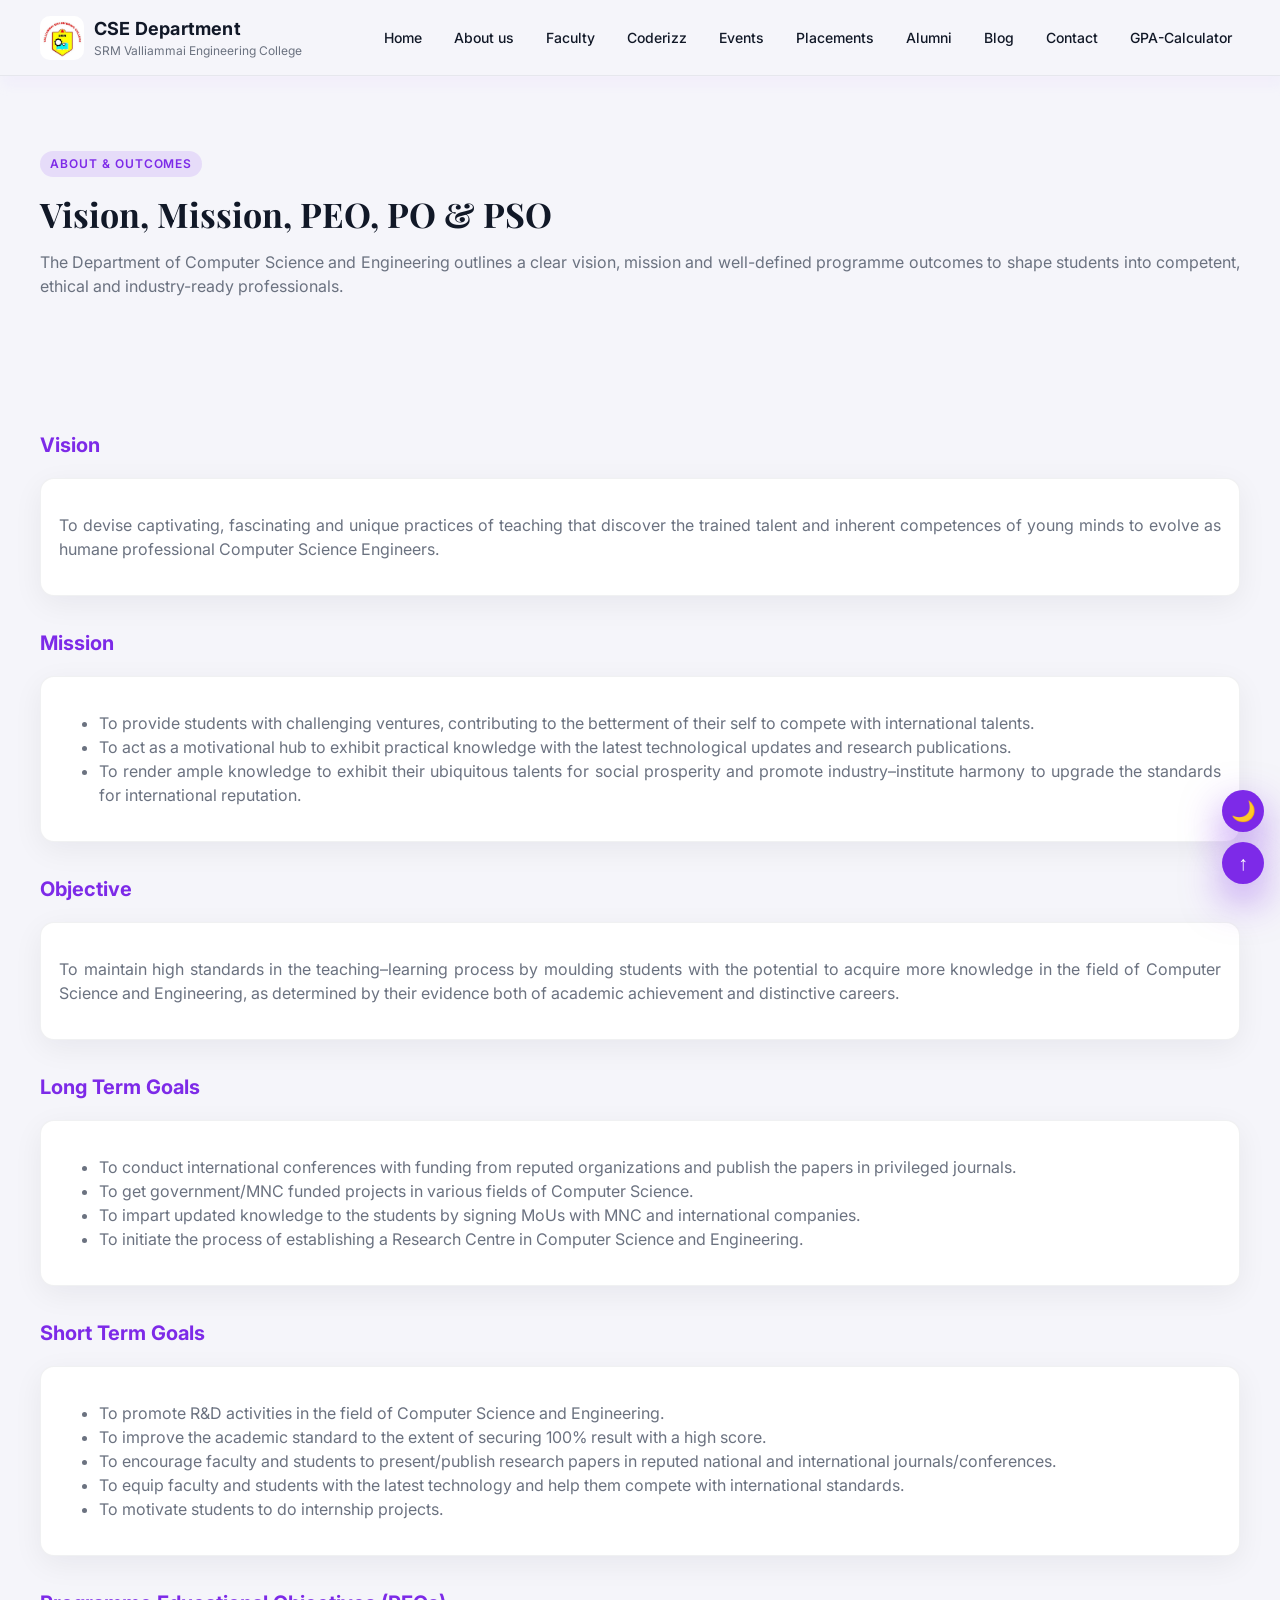
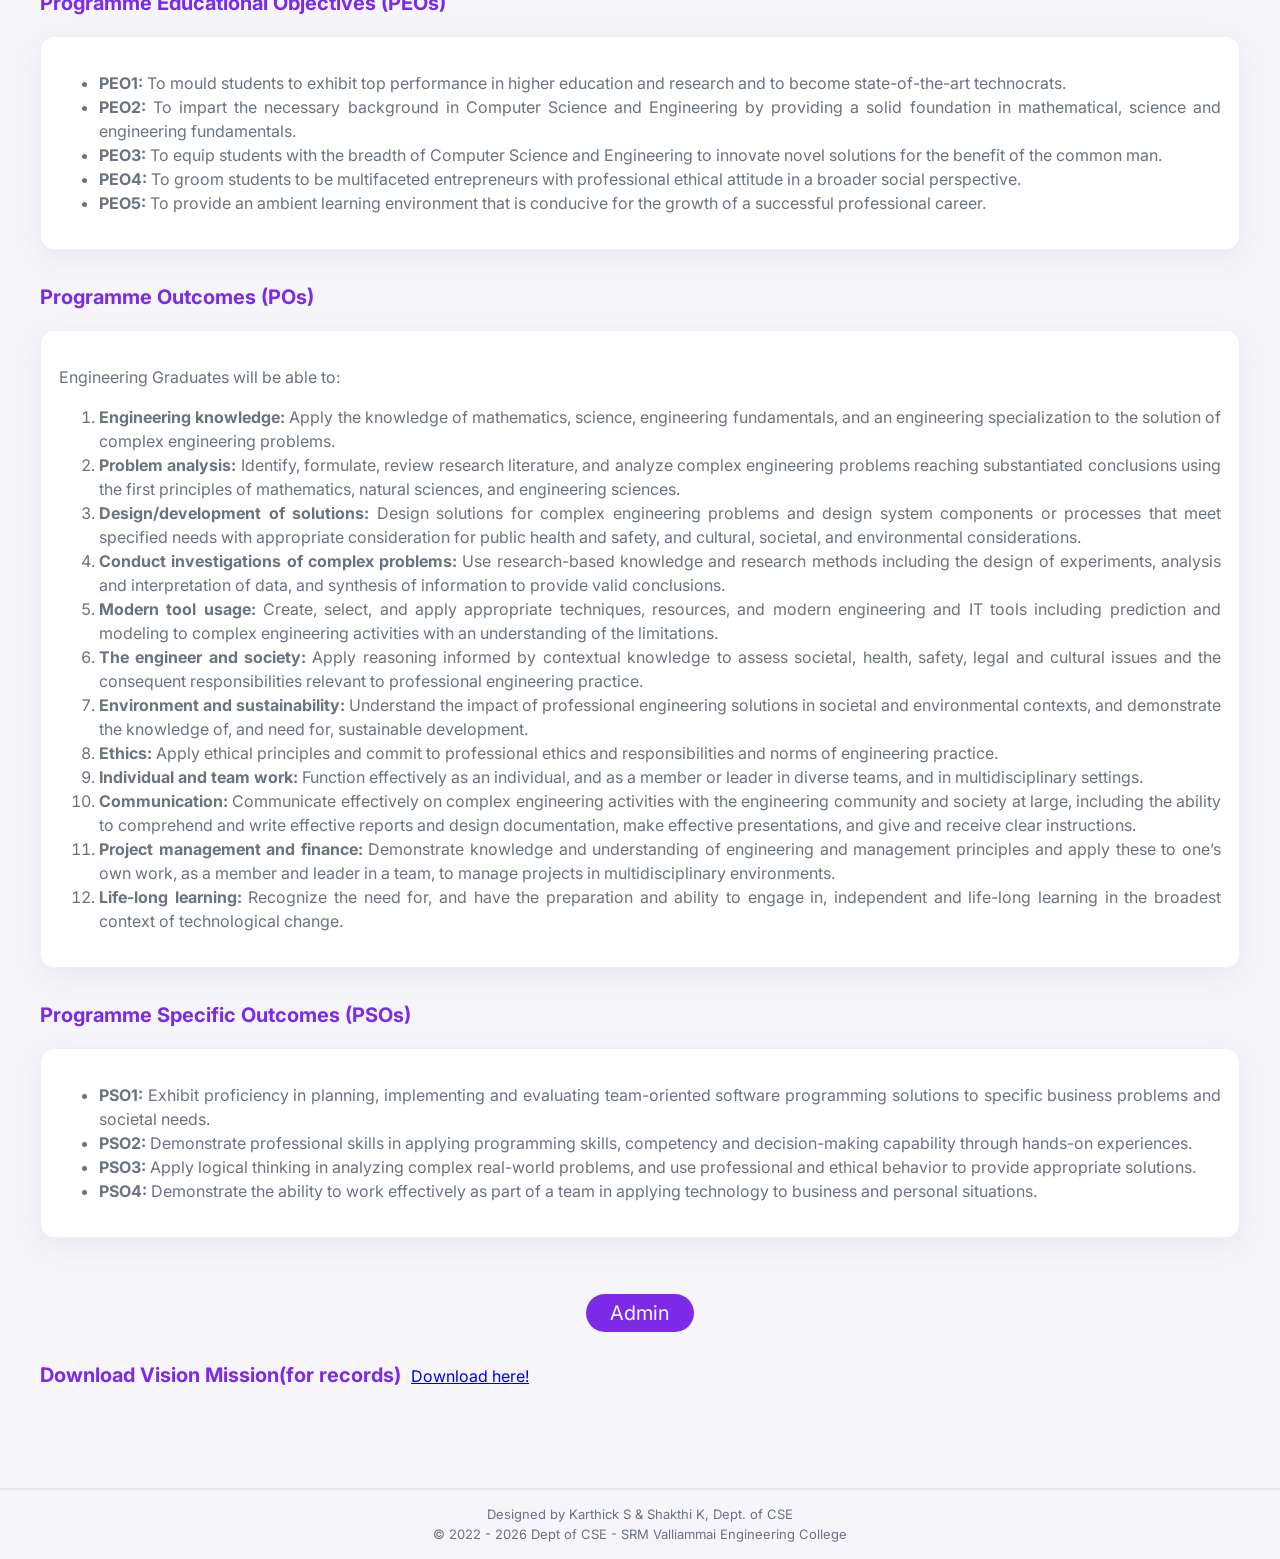
==== about.html @ 3cda20f0 "Add files via upload" ====
<!DOCTYPE html>
<html lang="en">

<head>
    <meta charset="utf-8" />
    <meta name="viewport" content="width=device-width,initial-scale=1" />
    <title>SRMVEC - CSE Department | About</title>
    <meta name="description"
        content="Vision, Mission, Programme Educational Objectives, Programme Outcomes and Programme Specific Outcomes of the CSE Department." />
    <link rel="icon" href="image.png" />
    <link
        href="https://fonts.googleapis.com/css2?family=Inter:wght@300;400;500;600;700;800&family=Playfair+Display:wght@400;700&display=swap"
        rel="stylesheet">

    <!-- Set theme BEFORE CSS loads (system preference or saved choice) -->
    <script>
        (function () {
            try {
                const saved = localStorage.getItem('theme');
                const prefersDark = window.matchMedia && window.matchMedia('(prefers-color-scheme: dark)').matches;
                const theme = saved || (prefersDark ? 'dark' : 'light');
                document.documentElement.setAttribute('data-theme', theme);
            } catch (e) {
                document.documentElement.setAttribute('data-theme', 'light');
            }
        })();
    </script>

    <link href="styles.css" rel="stylesheet">
</head>

<body>
    <!-- NAV -->
    <nav class="nav">
        <div class="nav-inner">
            <a href="index.html" class="brand">
                <img src="image.png" alt="CSE logo">
                <div>
                    <h1>CSE Department</h1>
                    <div class="brand-sub">SRM Valliammai Engineering College</div>
                </div>
            </a>

            <!-- Desktop menu -->
            <div class="menu">
                <a href="index.html">Home</a>
                <a href="index.html#about">About us</a>
                <a href="index.html#faculty">Faculty</a>
                <a href="index.html#coderizz">Coderizz</a>
                <a href="index.html#achievements">Events</a>
                <a href="index.html#placements">Placements</a>
                <a href="index.html#alumni">Alumni</a>
                <a href="index.html#blog">Blog</a>
                <a href="index.html#contact">Contact</a>
                <a href="cgpa.html">GPA-Calculator</a>
            </div>

            <!-- Hamburger -->
            <button class="hamb" id="hamb" aria-label="Toggle navigation" aria-expanded="false">
                <span></span>
                <span></span>
                <span></span>
            </button>
        </div>

        <!-- Mobile full-screen menu -->
        <div class="mobile-menu" id="mobileMenu">
            <a href="index.html">Home</a>
            <a href="index.html#about">About us</a>
            <a href="index.html#faculty">Faculty</a>
            <a href="index.html#coderizz">Coderizz</a>
            <a href="index.html#labs">Labs</a>
            <a href="index.html#achievements">Events</a>
            <a href="index.html#placements">Placements</a>
            <a href="index.html#alumni">Alumni</a>
            <a href="index.html#blog">Blog</a>
            <a href="index.html#contact">Contact</a>
            <a href="cgpa.html">GPA-Calculator</a>
        </div>
    </nav>

    <!-- PAGE HERO -->
    <header class="hero">
        <div class="container">
            <div class="hero-text">
                <span class="eyebrow">About &amp; Outcomes</span>
                <h2>Vision, Mission, PEO, PO &amp; PSO</h2>
                <p class="muted">
                    The Department of Computer Science and Engineering outlines a clear vision, mission and well-defined
                    programme outcomes to shape students into competent, ethical and industry-ready professionals.
                </p>
            </div>
        </div>
    </header>

    <!-- MAIN ABOUT CONTENT -->
    <main>
        <section>
            <div class="container">
                <!-- Vision -->
                <div class="section-title">
                    <h3>Vision</h3>
                </div>
                <div class="card">
                    <p class="muted">
                        To devise captivating, fascinating and unique practices of teaching that discover the trained
                        talent and inherent competences of young minds to evolve as humane professional Computer
                        Science Engineers.
                    </p>
                </div>

                <!-- Mission -->
                <div class="section-title" style="margin-top:32px;">
                    <h3>Mission</h3>
                </div>
                <div class="card">
                    <ul class="muted">
                        <li>
                            To provide students with challenging ventures, contributing to the betterment of their self
                            to compete with international talents.
                        </li>
                        <li>
                            To act as a motivational hub to exhibit practical knowledge with the latest technological
                            updates and research publications.
                        </li>
                        <li>
                            To render ample knowledge to exhibit their ubiquitous talents for social prosperity and
                            promote industry–institute harmony to upgrade the standards for international reputation.
                        </li>
                    </ul>
                </div>

                <!-- Objective -->
                <div class="section-title" style="margin-top:32px;">
                    <h3>Objective</h3>
                </div>
                <div class="card">
                    <p class="muted">
                        To maintain high standards in the teaching–learning process by moulding students with the
                        potential to acquire more knowledge in the field of Computer Science and Engineering, as
                        determined by their evidence both of academic achievement and distinctive careers.
                    </p>
                </div>

                <!-- Long Term Goals -->
                <div class="section-title" style="margin-top:32px;">
                    <h3>Long Term Goals</h3>
                </div>
                <div class="card">
                    <ul class="muted">
                        <li>
                            To conduct international conferences with funding from reputed organizations and publish
                            the papers in privileged journals.
                        </li>
                        <li>
                            To get government/MNC funded projects in various fields of Computer Science.
                        </li>
                        <li>
                            To impart updated knowledge to the students by signing MoUs with MNC and international
                            companies.
                        </li>
                        <li>
                            To initiate the process of establishing a Research Centre in Computer Science and
                            Engineering.
                        </li>
                    </ul>
                </div>

                <!-- Short Term Goals -->
                <div class="section-title" style="margin-top:32px;">
                    <h3>Short Term Goals</h3>
                </div>
                <div class="card">
                    <ul class="muted">
                        <li>To promote R&amp;D activities in the field of Computer Science and Engineering.</li>
                        <li>To improve the academic standard to the extent of securing 100% result with a high score.</li>
                        <li>
                            To encourage faculty and students to present/publish research papers in reputed national and
                            international journals/conferences.
                        </li>
                        <li>
                            To equip faculty and students with the latest technology and help them compete with
                            international standards.
                        </li>
                        <li>To motivate students to do internship projects.</li>
                    </ul>
                </div>

                <!-- PEO -->
                <div class="section-title" style="margin-top:32px;">
                    <h3>Programme Educational Objectives (PEOs)</h3>
                </div>
                <div class="card">
                    <ul class="muted">
                        <li>
                            <strong>PEO1:</strong> To mould students to exhibit top performance in higher education and
                            research and to become state-of-the-art technocrats.
                        </li>
                        <li>
                            <strong>PEO2:</strong> To impart the necessary background in Computer Science and
                            Engineering by providing a solid foundation in mathematical, science and engineering
                            fundamentals.
                        </li>
                        <li>
                            <strong>PEO3:</strong> To equip students with the breadth of Computer Science and
                            Engineering to innovate novel solutions for the benefit of the common man.
                        </li>
                        <li>
                            <strong>PEO4:</strong> To groom students to be multifaceted entrepreneurs with professional
                            ethical attitude in a broader social perspective.
                        </li>
                        <li>
                            <strong>PEO5:</strong> To provide an ambient learning environment that is conducive for
                            the growth of a successful professional career.
                        </li>
                    </ul>
                </div>

                <!-- PO -->
                <div class="section-title" style="margin-top:32px;">
                    <h3>Programme Outcomes (POs)</h3>
                </div>
                <div class="card">
                    <p class="muted">
                        Engineering Graduates will be able to:
                    </p>
                    <ol class="muted">
                        <li>
                            <strong>Engineering knowledge:</strong> Apply the knowledge of mathematics, science,
                            engineering fundamentals, and an engineering specialization to the solution of complex
                            engineering problems.
                        </li>
                        <li>
                            <strong>Problem analysis:</strong> Identify, formulate, review research literature, and
                            analyze complex engineering problems reaching substantiated conclusions using the first
                            principles of mathematics, natural sciences, and engineering sciences.
                        </li>
                        <li>
                            <strong>Design/development of solutions:</strong> Design solutions for complex engineering
                            problems and design system components or processes that meet specified needs with
                            appropriate consideration for public health and safety, and cultural, societal, and
                            environmental considerations.
                        </li>
                        <li>
                            <strong>Conduct investigations of complex problems:</strong> Use research-based knowledge
                            and research methods including the design of experiments, analysis and interpretation of
                            data, and synthesis of information to provide valid conclusions.
                        </li>
                        <li>
                            <strong>Modern tool usage:</strong> Create, select, and apply appropriate techniques,
                            resources, and modern engineering and IT tools including prediction and modeling to complex
                            engineering activities with an understanding of the limitations.
                        </li>
                        <li>
                            <strong>The engineer and society:</strong> Apply reasoning informed by contextual knowledge
                            to assess societal, health, safety, legal and cultural issues and the consequent
                            responsibilities relevant to professional engineering practice.
                        </li>
                        <li>
                            <strong>Environment and sustainability:</strong> Understand the impact of professional
                            engineering solutions in societal and environmental contexts, and demonstrate the knowledge
                            of, and need for, sustainable development.
                        </li>
                        <li>
                            <strong>Ethics:</strong> Apply ethical principles and commit to professional ethics and
                            responsibilities and norms of engineering practice.
                        </li>
                        <li>
                            <strong>Individual and team work:</strong> Function effectively as an individual, and as a
                            member or leader in diverse teams, and in multidisciplinary settings.
                        </li>
                        <li>
                            <strong>Communication:</strong> Communicate effectively on complex engineering activities
                            with the engineering community and society at large, including the ability to comprehend and
                            write effective reports and design documentation, make effective presentations, and give and
                            receive clear instructions.
                        </li>
                        <li>
                            <strong>Project management and finance:</strong> Demonstrate knowledge and understanding of
                            engineering and management principles and apply these to one’s own work, as a member and
                            leader in a team, to manage projects in multidisciplinary environments.
                        </li>
                        <li>
                            <strong>Life-long learning:</strong> Recognize the need for, and have the preparation and
                            ability to engage in, independent and life-long learning in the broadest context of
                            technological change.
                        </li>
                    </ol>
                </div>

                <!-- PSO -->
                <div class="section-title" style="margin-top:32px;">
                    <h3>Programme Specific Outcomes (PSOs)</h3>
                </div>
                <div class="card">
                    <ul class="muted">
                        <li>
                            <strong>PSO1:</strong> Exhibit proficiency in planning, implementing and evaluating
                            team-oriented software programming solutions to specific business problems and societal
                            needs.
                        </li>
                        <li>
                            <strong>PSO2:</strong> Demonstrate professional skills in applying programming skills,
                            competency and decision-making capability through hands-on experiences.
                        </li>
                        <li>
                            <strong>PSO3:</strong> Apply logical thinking in analyzing complex real-world problems, and
                            use professional and ethical behavior to provide appropriate solutions.
                        </li>
                        <li>
                            <strong>PSO4:</strong> Demonstrate the ability to work effectively as part of a team in
                            applying technology to business and personal situations.
                        </li>
                    </ul>
                </div>
                <div class="aaa">
                <div class="admin">
                    <a href="admin.html">Admin</a>
                </div>
            </div>
            <div class="section-title" style="margin-top:32px;">
            <h3>Download Vision Mission(for records)</h3>
            <a href="vision mission PO  pso.pdf">Download here!</a>
            </div>
            </div>
        </section>
    </main>

    <!-- FOOTER -->
    <div class="footer-bottom">
        <div>Designed by Karthick S & Shakthi K, Dept. of CSE</div>
        <div>&copy; 2022 - 2026 Dept of CSE - SRM Valliammai Engineering College</div>
    </div>


    <!-- Floating theme + back-to-top controls -->
    <div class="floating-controls">
        <button id="themeToggle" class="fab" aria-label="Toggle light/dark theme">🌙</button>
        <button id="backToTop" class="fab" aria-label="Back to top">↑</button>
    </div>

    <script>
        // ===== MOBILE NAV =====
        const hamb = document.getElementById('hamb');
        const mobileMenu = document.getElementById('mobileMenu');

        hamb.addEventListener('click', () => {
            const isOpen = mobileMenu.classList.toggle('open');
            hamb.classList.toggle('open', isOpen);
            hamb.setAttribute('aria-expanded', isOpen ? 'true' : 'false');
        });

        mobileMenu.querySelectorAll('a').forEach(link => {
            link.addEventListener('click', () => {
                mobileMenu.classList.remove('open');
                hamb.classList.remove('open');
                hamb.setAttribute('aria-expanded', 'false');
            });
        });

        // ===== THEME TOGGLE =====
        const themeToggle = document.getElementById('themeToggle');
        const root = document.documentElement;

        function updateThemeIcon() {
            const theme = root.getAttribute('data-theme') || 'light';
            themeToggle.textContent = theme === 'dark' ? '☀️' : '🌙';
        }

        themeToggle.addEventListener('click', () => {
            const current = root.getAttribute('data-theme') || 'light';
            const next = current === 'light' ? 'dark' : 'light';
            root.setAttribute('data-theme', next);
            try {
                localStorage.setItem('theme', next);
            } catch (e) { }
            updateThemeIcon();
        });

        updateThemeIcon();

        // ===== BACK TO TOP =====
        const backToTop = document.getElementById('backToTop');

        backToTop.addEventListener('click', () => {
            window.scrollTo({ top: 0, behavior: 'smooth' });
        });

        function toggleBackToTop() {
            if (window.scrollY > 300) {
                backToTop.classList.add('visible');
            } else {
                backToTop.classList.remove('visible');
            }
        }

        window.addEventListener('scroll', toggleBackToTop);
        toggleBackToTop();

        // ===== REVEAL ON SCROLL =====
        const obs = new IntersectionObserver((entries) => {
            entries.forEach(e => {
                if (e.isIntersecting) {
                    e.target.classList.add('revealed');
                    obs.unobserve(e.target);
                }
            });
        }, { threshold: 0.12 });

        document.querySelectorAll('section .card')
            .forEach(el => {
                el.classList.add('reveal');
                obs.observe(el);
            });
    </script>

</body>

</html>
---- styles.css ----
/* ========== CORE THEME TOKENS ========== */

:root {
    /* main purple */
    --primary: #7D2AE8;
    --primary-soft: #efe3ff;
    --primary-soft-strong: #e1d0ff;

    /* light theme defaults (overridden in [data-theme="dark"]) */
    --bg: #F5F5FA;
    --bg-alt: #FFFFFF;
    --text: #111827;
    --muted: #6B7280;
    --card-bg: #FFFFFF;
    --border-subtle: rgba(15, 23, 42, 0.06);
    --shadow-soft: 0 8px 30px rgba(15, 23, 42, 0.06);
}

/* Dark theme overrides */
html[data-theme="dark"] {
    --bg: #020617;
    --bg-alt: #020617;
    --text: #E5E7EB;
    --muted: #9CA3AF;
    --card-bg: #2c2c54; /* ⬅️ CRITICAL FIX: Changed from #020617 to a visible dark shade */
    --border-subtle: rgba(148, 163, 184, 0.25);
    --shadow-soft: 0 18px 40px rgba(0, 0, 0, 0.6);
}

/* ========== GLOBAL ========== */

*,
*::before,
*::after {
    box-sizing: border-box;
}

html {
    scroll-behavior: smooth;
}

body {
    margin: 0;
    font-family: "Inter", system-ui, -apple-system, BlinkMacSystemFont, "Segoe UI", sans-serif;
    line-height: 1.5;
    color: var(--text);
    background: var(--bg);
    overflow-x: hidden;
}

/* ========== NAVBAR ========== */

.nav {
    position: fixed;
    top: 0;
    left: 0;
    right: 0;
    z-index: 1200;
    padding: 10px 20px;
    backdrop-filter: blur(10px);
    background: rgba(245, 245, 250, 0.88);
    border-bottom: 1px solid rgba(15, 23, 42, 0.06);
    box-shadow: 3px 10px 10px #e1d0ff27;
}

html[data-theme="dark"] .nav {
    background: rgba(2, 6, 23, 0.92);
    border-bottom-color: rgba(148, 163, 184, 0.16);
}

.nav-inner {
    max-width: 1200px;
    margin: 5px auto;
    display: flex;
    align-items: center;
    justify-content: space-between;
    gap: 18px;
}

.brand {
    display: flex;
    gap: 10px;
    align-items: center;
    text-decoration: none;
    color: inherit;
}

.brand img {
    width: 44px;
    height: 44px;
    border-radius: 10px;
    object-fit: cover;
}

.brand h1 {
    font-size: 18px;
    margin: 0;
    font-weight: 700;
    letter-spacing: 0.2px;
}

.brand-sub {
    font-size: 12px;
    color: var(--muted);
}

.menu {
    display: flex;
    gap: 16px;
    align-items: center;
}

.menu a {
    position: relative;
    color: var(--text);
    text-decoration: none;
    font-weight: 500;
    font-size: 14px;
    padding: 6px 8px;
    border-radius: 999px;
    transition: background 0.2s ease, color 0.2s ease, transform 0.15s ease;
}

.menu a::after {
    content: "";
    position: absolute;
    inset-inline: 12px;
    bottom: 4px;
    height: 2px;
    border-radius: 999px;
    background: rgba(125, 42, 232, 0.7);
    opacity: 0;
    transform: scaleX(0.4);
    transition: opacity 0.15s ease, transform 0.15s ease;
}

.menu a:hover {
    background: rgba(125, 42, 232, 0.04);
    transform: translateY(-1px);
}

.menu a:hover::after {
    opacity: 1;
    transform: scaleX(1);
}

/* ===== Two-row navbar additions ===== */
.two-row-nav {
  /* keep same backdrop and border from existing .nav */
  padding-top: 8px;
  padding-bottom: 6px;
}

/* Make top row and bottom row stack vertically */
.two-row-nav .nav-top {
  display: flex;
  align-items: center;
  justify-content: space-between;
  gap: 12px;
  padding: 6px 0;
}

/* brand meta (text next to logo) */
.brand-meta {
  display: flex;
  flex-direction: column;
  line-height: 1;
}
.brand-meta h1 {
  margin: 0;
  font-size: 18px;
  font-weight: 700;
}
.brand-meta .brand-sub {
  font-size: 12px;
  color: var(--muted);
}

/* top action icons */
.top-actions {
  display: flex;
  gap: 10px;
  align-items: center;
}

/* icon button style */
.icon-btn {
  display: inline-flex;
  width: 42px;
  height: 42px;
  align-items: center;
  justify-content: center;
  border-radius: 10px;
  background: transparent;
  border: 1px solid rgba(15,23,42,0.06);
  color: var(--text);
  text-decoration: none;
  transition: background 0.14s ease, transform 0.12s ease;
}
.icon-btn:hover {
  background: rgba(125,42,232,0.06);
  transform: translateY(-2px);
}

/* second row quicklinks: use similar styles to .menu but full-width wrap */
.two-row-nav .nav-bottom {
  display: flex;
  padding: px 0 8px;
  align-items: center;
  justify-content: center;
}
.two-row-nav .quicklinks {
  display: flex;
  gap: 12px;
  flex-wrap: wrap;
  align-items: center;
  justify-content: center;
}
.two-row-nav .quicklinks a {
  color: var(--text);
  text-decoration: none;
  padding: 0px 10px;
  border-radius: 999px;
  font-weight: 500;
  font-size: 14px;
  transition: background 0.15s ease, color 0.12s ease, transform 0.12s ease;
}
.two-row-nav .quicklinks a:hover {
  background: rgba(125,42,232,0.04);
  transform: translateY(-1px);
}

/* keep desktop two-row; hide second row on small screens so mobile menu remains primary */
@media (max-width: 1024px) {
  .two-row-nav .nav-bottom,
  .two-row-nav .quicklinks {
    display: none;
  }

  /* keep top row compact on small screens */
  .two-row-nav .nav-top {
    padding-bottom: 4px;
  }

  .brand-meta h1 { font-size: 16px; }
}

/* small tweak for visual separation between rows on desktop */
@media (min-width: 1025px) {
  .two-row-nav .nav-bottom {
    border-top: 1px solid var(--border-subtle);
    margin-top: 6px;
    padding-top: 10px;
  }
}

/* Hamburger */

.hamb {
    display: none;
    width: 40px;
    height: 40px;
    border-radius: 999px;
    border: 1px solid rgba(148, 163, 184, 0.6);
    background: transparent;
    padding: 0;
    cursor: pointer;
    justify-content: center;
    align-items: center;
    gap: 4px;
    flex-direction: column;
    transition: border-color 0.2s ease, background 0.2s ease;
}

.hamb span {
    width: 20px;
    height: 2px;
    border-radius: 999px;
    background: var(--text);
    transition: transform 0.2s ease, opacity 0.2s ease, background 0.2s ease;
}

.hamb.open {
    background: #7D2AE8;
    border-color: #7D2AE8;
}

.hamb.open span {
    background: #ffffff;
}

.hamb.open span:nth-child(1) {
    transform: translateY(6px) rotate(45deg);
}

.hamb.open span:nth-child(2) {
    opacity: 0;
}

.hamb.open span:nth-child(3) {
    transform: translateY(-6px) rotate(-45deg);
}

/* Mobile full-screen menu */
.mobile-menu {
    position: fixed;
    width: 300px;
    margin-left:-20px;
    margin-top: -70px;
    padding: 15px 24px 15px;
    background: var(--bg-alt);      /* solid background from theme */
    transform: translateY(-100%);
    opacity: 0;
    display: flex;
    flex-direction: column;
    gap: 14px;
    align-items: flex-start;
    transition: transform 0.25s ease, opacity 0.25s ease;
    z-index: 1400;                  /* above nav & content */
    border-left: 8px solid #7D2AE8;
    border-radius: 25px;
}

html[data-theme="dark"] .mobile-menu {
    background: #020617;            /* solid dark background */
}

.mobile-menu.open {
    transform: translateY(0);
    opacity: 1;
}

.mobile-menu a {
    text-decoration: none;
    color: var(--text);
    font-size: 18px;
    font-weight: 500;
    padding: 8px 4px;
}

/* ========== COUNTER SECTION ========== */

.stats-container {
    width: 100%;
    padding: 60px 20px;
    color: #7D2AE8;
    margin-top: 60px;
}

.stats-wrapper {
    max-width: 1200px;
    margin: auto;
    display: flex;
    justify-content: space-around;
    align-items: center;
    gap: 25px;
    flex-wrap: wrap;
}

.stat-box {
    text-align: center;
    min-width: 200px;
}

.stat-box h2 {
    font-size: 38px;
    margin: 0;
    font-weight: 800;
}

.stat-box p {
    margin-top: 8px;
    font-size: 16px;
    letter-spacing: 0.5px;
}

/* Responsive */
@media (max-width: 768px) {
    .stat-box h2 {
        font-size: 36px;
    }
}

.aaa {
    text-align: center;
    margin-top: 60px;
}

.admin a{
    text-align: center;
    font-size: 20px;
    color: #ffffff;
    text-decoration: none;
    background-color: #7D2AE8;
    padding: 7px 24px;
    border-radius: 25px;
    transition: transform 0.3s all ease-in-out;
}

.admin a:hover {
    color: #ffffff;
    background-color: #6922dd;
    text-shadow: 1px 3px 8px #7D2AE8;
    transform: scale(1.01);
}

/* Custom text selection color */
::selection {
    background: #7D2AE8;
    color: #ffffff;
}

::-moz-selection {
    background: #7D2AE8;
    color: #ffffff;
}

/* ========== HERO ========== */

.hero {
    padding: 150px 20px 70px;
}

.container {
    max-width: 1200px;
    margin: 0 auto;
}

.hero-grid {
    align-items: center;
}

.eyebrow {
    display: inline-flex;
    align-items: center;
    gap: 6px;
    background: rgba(125, 42, 232, 0.12);
    color: #7D2AE8;
    padding: 4px 10px;
    border-radius: 999px;
    font-size: 12px;
    font-weight: 600;
    letter-spacing: 0.08em;
    text-transform: uppercase;
}

.hero h2 {
    font-family: "Playfair Display", Georgia, "Times New Roman", serif;
    font-size: 34px;
    margin: 12px 0 10px;
}

.hero-text p {
    margin: 0 0 12px;
}

.hero-actions {
    margin-top: 14px;
}

.cta-primary {
    display: inline-flex;
    align-items: center;
    justify-content: center;
    gap: 8px;
    padding: 10px 18px;
    border-radius: 999px;
    background: #7D2AE8;
    color: #ffffff;
    text-decoration: none;
    font-weight: 600;
    font-size: 14px;
    box-shadow: 0 10px 28px rgba(125, 42, 232, 0.35);
    transition: background 0.2s ease, transform 0.15s ease, box-shadow 0.2s ease;
}

.cta-primary:hover {
    background: #6922dd;
    transform: translateY(-1px);
    box-shadow: 0 14px 34px rgba(125, 42, 232, 0.45);
}

.hero-cards {
    display: flex;
    flex-wrap: wrap;
    gap: 12px;
    margin-top: 60px;
}

.card-hero {
    background: var(--card-bg);
    border-radius: 16px;
    padding: 16px 18px;
    box-shadow: var(--shadow-soft);
    min-width: 150px;
}

.hero-stats h4 {
    margin: 0 0 8px;
    font-size: 16px;
}

.stats {
    display: flex;
    gap: 10px;
    justify-content: space-between;
    margin: 10px 0 12px;
}

.stat {
    flex: 1;
    text-align: center;
}

.stat h3 {
    margin: 0;
    color: #7D2AE8;
    font-size: 20px;
}

.stat p {
    margin: 2px 0 0;
    font-size: 13px;
    color: var(--muted);
}

.btn-link {
    display: inline-flex;
    align-items: center;
    gap: 6px;
    font-size: 14px;
    text-decoration: none;
    color: #7D2AE8;
}

.btn-link:hover {
    text-decoration: underline;
}

/* ========== SECTIONS ========== */

section {
    padding: 50px 20px;
}

.section-title {
    display: flex;
    flex-wrap: wrap;
    align-items: baseline;
    gap: 10px;
    margin-bottom: 18px;
}

.section-title h3 {
    margin: 0;
    font-size: 20px;
    color: #7D2AE8;
}

.section-title p {
    margin: 0;
}

/* Typography */

.muted {
    color: var(--muted);
    text-align: justify;
}

.muted-sm {
    color: var(--muted);
    font-size: 14px;
}

/* Grid util */

.grid-2 {
    display: grid;
    grid-template-columns: minmax(0, 1fr) minmax(0, 1fr);
    gap: 22px;
}

/* Cards */

.card {
    background: var(--card-bg);
    border-radius: 14px;
    padding: 18px;
    border: 1px solid var(--border-subtle);
    box-shadow: var(--shadow-soft);
}

/* Faculty cards */

.faculty-grid {
    display: grid;
    grid-template-columns: repeat(3, minmax(0, 1fr));
    gap: 16px;
}

.faculty-card {
    display: flex;
    gap: 12px;
    align-items: center;
    padding: 14px;
    border-radius: 14px;
    background: var(--card-bg);
    border: 1px solid var(--border-subtle);
    box-shadow: 0 10px 26px rgba(15, 23, 42, 0.06);
    transition: transform 0.2s ease, box-shadow 0.2s ease, border-color 0.2s ease;
}

.faculty-card:hover {
    transform: translateY(-3px);
    border-color: rgba(125, 42, 232, 0.4);
    box-shadow: 0 16px 38px rgba(15, 23, 42, 0.15);
}

.faculty-card img {
    width: 70px;
    height: 70px;
    border-radius: 12px;
    object-fit: cover;
}

.faculty-meta h4 {
    margin: 0 0 2px;
    font-size: 15px;
}

.faculty-meta p {
    margin: 0;
}

.faculty-more {
    margin-top: 18px;
}

/* About slider */

.about-slider {
    position: relative;
    overflow: hidden;
    background: var(--card-bg);
    border-radius: 16px;
    padding: 26px 22px;
    box-shadow: var(--shadow-soft);
}

.slider {
    display: flex;
    transition: transform 0.6s cubic-bezier(.2, .9, .2, 1);
}

.slide {
    min-width: 100%;
    opacity: 0;
    transform: translateX(30px);
    transition: opacity 0.5s ease, transform 0.5s ease;
    padding: 4px 2px;
}

.slide.active {
    opacity: 1;
    transform: translateX(0);
}

.arrow {
    position: absolute;
    top: 50%;
    transform: translateY(-50%);
    background: rgba(15, 23, 42, 0.06);
    border: none;
    padding: 6px 10px;
    border-radius: 999px;
    cursor: pointer;
    font-size: 18px;
}

.arrow:hover {
    background: rgba(15, 23, 42, 0.12);
}

.prev {
    left: 10px;
}

.next {
    right: 10px;
}

.dots {
    display: flex;
    justify-content: center;
    gap: 6px;
    margin-top: 12px;
}

.dots button {
    width: 9px;
    height: 9px;
    border-radius: 999px;
    border: none;
    background: rgba(15, 23, 42, 0.18);
    cursor: pointer;
}

.dots button.active {
    background: #7D2AE8;
    width: 11px;
    height: 11px;
}

/* Labs slider */

.labs-slider {
    position: relative;
    overflow: hidden;
    margin-top: 16px;
}

.labs-track {
    display: flex;
    transition: transform 0.6s cubic-bezier(.2, .9, .2, 1);
}

.lab-slide {
    min-width: 100%;
    opacity: 0;
    transition: opacity 0.4s ease;
    position: relative;
}

.lab-slide.active {
    opacity: 1;
}

.lab-slide img {
    width: 100%;
    height: 320px;
    object-fit: cover;
    border-radius: 14px;
}

.lab-name {
    position: absolute;
    bottom: 12px;
    left: 50%;
    transform: translateX(-50%);
    background: rgba(15, 23, 42, 0.7);
    color: #ffffff;
    padding: 6px 14px;
    border-radius: 999px;
    font-size: 13px;
    backdrop-filter: blur(4px);
}

.lab-arrow {
    position: absolute;
    top: 50%;
    transform: translateY(-50%);
    font-size: 22px;
    background: rgba(15, 23, 42, 0.08);
    border: none;
    cursor: pointer;
    padding: 4px 10px;
    border-radius: 999px;
    z-index: 10;
}

.lab-arrow:hover {
    background: rgba(15, 23, 42, 0.16);
}

.lab-prev {
    left: 10px;
}

.lab-next {
    right: 10px;
}

.lab-dots {
    text-align: center;
    margin-top: 10px;
}

.lab-dots button {
    width: 9px;
    height: 9px;
    border-radius: 999px;
    border: none;
    margin: 0 3px;
    background: rgba(15, 23, 42, 0.18);
    cursor: pointer;
}

.lab-dots button.active {
    background: #7D2AE8;
}

/* Achievements */

.achievements {
    display: flex;
    gap: 12px;
    overflow-x: auto;
    padding-bottom: 4px;
}

.achieve {
    min-width: 260px;
    background: var(--card-bg);
    border-radius: 14px;
    padding: 14px 16px;
    border: 1px solid var(--border-subtle);
}

/* Cards shared (events/blog) */

.cards {
    display: grid;
    grid-template-columns: repeat(3, minmax(0, 1fr));
    gap: 18px;
}

.event-card {
    background: var(--card-bg);
    border-radius: 14px;
    padding: 12px;
    border: 1px solid var(--border-subtle);
    box-shadow: var(--shadow-soft);
    transition: transform 0.2s ease, box-shadow 0.2s ease, border-color 0.2s ease;
}

.event-card:hover {
    transform: translateY(-3px);
    border-color: rgba(125, 42, 232, 0.4);
    box-shadow: 0 16px 36px rgba(15, 23, 42, 0.18);
}

.event-card img {
    width: 100%;
    height: 150px;
    object-fit: cover;
    border-radius: 10px;
    margin-bottom: 6px;
}

/* Placements */

.placements {
    display: flex;
    gap: 16px;
    align-items: stretch;
    flex-wrap: wrap;
}

.placement-stat {
    flex: 1;
    background: var(--card-bg);
    border-radius: 14px;
    padding: 16px;
    border: 1px solid var(--border-subtle);
}

.placement-stat h2 {
    margin: 0 0 4px;
    color: #7D2AE8;
}

/* Alumni */

.testimonials {
    display: grid;
    grid-template-columns: repeat(2, minmax(0, 1fr));
    gap: 14px;
}

.testi {
    background: var(--card-bg);
    border-radius: 14px;
    padding: 14px 16px;
    border: 1px solid var(--border-subtle);
}

/* ===== NEW FOOTER LAYOUT ===== */
footer {
    border-top: 2px solid var(--border-subtle);
}

.footer-main {
    padding: 40px 0 10px;
}

.footer-top {
    display: grid;
    grid-template-columns: 1fr 1fr;
    gap: 25px;
    margin-bottom: 30px;
}

.footer-map iframe {
    width: 100%;
    height: 220px;
    border: 0;
    border-radius: 12px;
    box-shadow: var(--shadow-soft);
}

/* Second row */
.footer-bottom-row {
    display: grid;
    grid-template-columns: 1fr auto;
    gap: 30px;
    align-items: flex-start;
}

/* Quick links two columns */
.quick-links-grid {
    display: grid;
    grid-template-columns: repeat(2, 1fr);
    gap: 8px 20px;
}

.quick-links-grid a {
    color: inherit;
    text-decoration: none;
    font-size: 14px;
}

.quick-links-grid a:hover {
    color: #7D2AE8;
}

/* Social Icons */
.social-icons {
    display: flex;
    gap: 15px;
}

.social-icons img {
    width: 36px;
    height: 36px;
    transition: transform 0.3s ease;
}

.social-icons img:hover {
    transform: scale(1.1);
}

/* Bottom bar */
.footer-bottom {
    margin-top: 30px;
    text-align: center;
    padding: 15px 20px;
    border-top: 2px solid var(--border-subtle);
    font-size: 13px;
    color: var(--muted);
}

/* Responsive */
@media(max-width: 800px) {
    .footer-top {
        grid-template-columns: 1fr;
    }

    .footer-bottom-row {
        grid-template-columns: 1fr;
    }

    .social-icons {
        justify-content: flex-start;
    }
}


/* View more button */

.view-more-btn {
    display: inline-flex;
    align-items: center;
    justify-content: center;
    background: #7D2AE8;
    color: #ffffff;
    padding: 10px 18px;
    border-radius: 999px;
    font-weight: 600;
    text-decoration: none;
    font-size: 14px;
    border: none;
    cursor: pointer;
    box-shadow: 0 10px 26px rgba(125, 42, 232, 0.38);
    transition: background 0.2s ease, transform 0.15s ease, box-shadow 0.2s ease;
}

.view-more-btn:hover {
    background: #6922dd;
    transform: translateY(-1px);
    box-shadow: 0 14px 32px rgba(125, 42, 232, 0.48);
}

/* Floating theme + back-to-top */

.floating-controls {
    position: fixed;
    right: 16px;
    bottom: 16px;
    display: flex;
    flex-direction: column;
    gap: 10px;
    z-index: 1300;
}

.fab {
    width: 42px;
    height: 42px;
    border-radius: 999px;
    border: none;
    cursor: pointer;
    font-size: 20px;
    display: flex;
    align-items: center;
    justify-content: center;
    background: #7D2AE8;
    color: #ffffff;
    box-shadow: 0 16px 40px rgba(125, 42, 232, 0.55);
    transition: transform 0.15s ease, box-shadow 0.2s ease, opacity 0.2s ease;
}

.fab:hover {
    transform: translateY(-1px);
    box-shadow: 0 20px 44px rgba(125, 42, 232, 0.7);
}

#backToTop {
    opacity: 0;
    pointer-events: none;
}

#backToTop.visible {
    opacity: 1;
    pointer-events: auto;
}

/* Reveal on scroll */

.reveal {
    opacity: 0;
    transform: translateY(14px);
    transition: opacity 0.5s ease, transform 0.5s ease;
}

.revealed {
    opacity: 1;
    transform: translateY(0);
}

/* ========== RESPONSIVE ========== */

@media (max-width: 1024px) {
    .hero-grid {
        grid-template-columns: minmax(0, 1fr);
    }

    .mobile-menu {
        display: flex;
    }

    .menu {
        display: none;
    }

    .hamb {
        display: flex;
    }
}

@media (max-width: 900px) {
    .faculty-grid {
        grid-template-columns: repeat(2, minmax(0, 1fr));
    }

    .cards {
        grid-template-columns: repeat(2, minmax(0, 1fr));
    }

    .testimonials {
        grid-template-columns: minmax(0, 1fr);
    }

    .footer-grid {
        grid-template-columns: minmax(0, 1fr) minmax(0, 1fr);
    }
}

@media (max-width: 700px) {
    .hero {
        padding-top: 100px;
    }

    .faculty-grid {
        grid-template-columns: minmax(0, 1fr);
    }

    .cards {
        grid-template-columns: minmax(0, 1fr);
    }

    .grid-2 {
        grid-template-columns: minmax(0, 1fr);
    }

    .footer-grid {
        grid-template-columns: minmax(0, 1fr);
    }

    .lab-slide img {
        height: 260px;
    }
}

@media (max-width: 480px) {
    .hero {
        padding-top: 96px;
    }

    .nav-inner {
        gap: 10px;
    }

    .brand h1 {
        font-size: 16px;
    }

    .hero h2 {
        font-size: 28px;
    }

    .floating-controls {
        right: 12px;
        bottom: 12px;
    }

    .fab {
        width: 38px;
        height: 38px;
        font-size: 18px;
    }
}
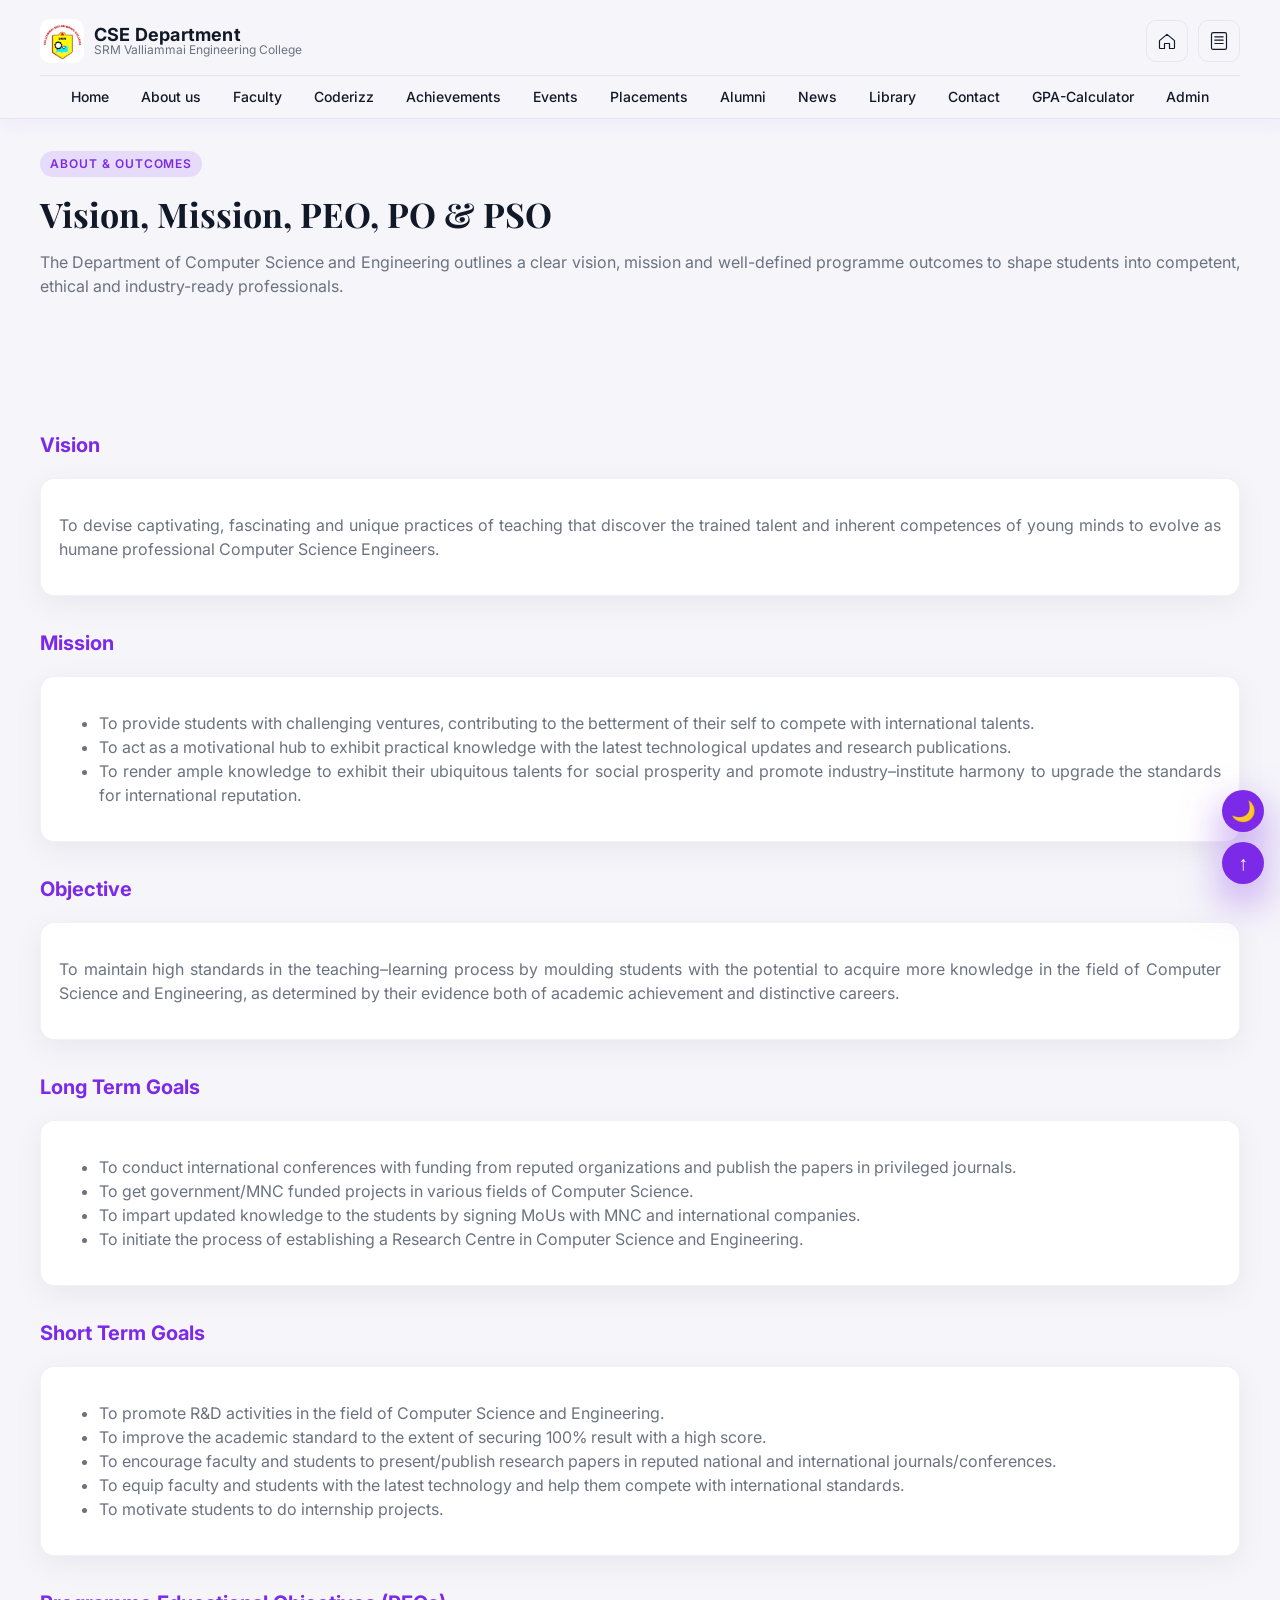
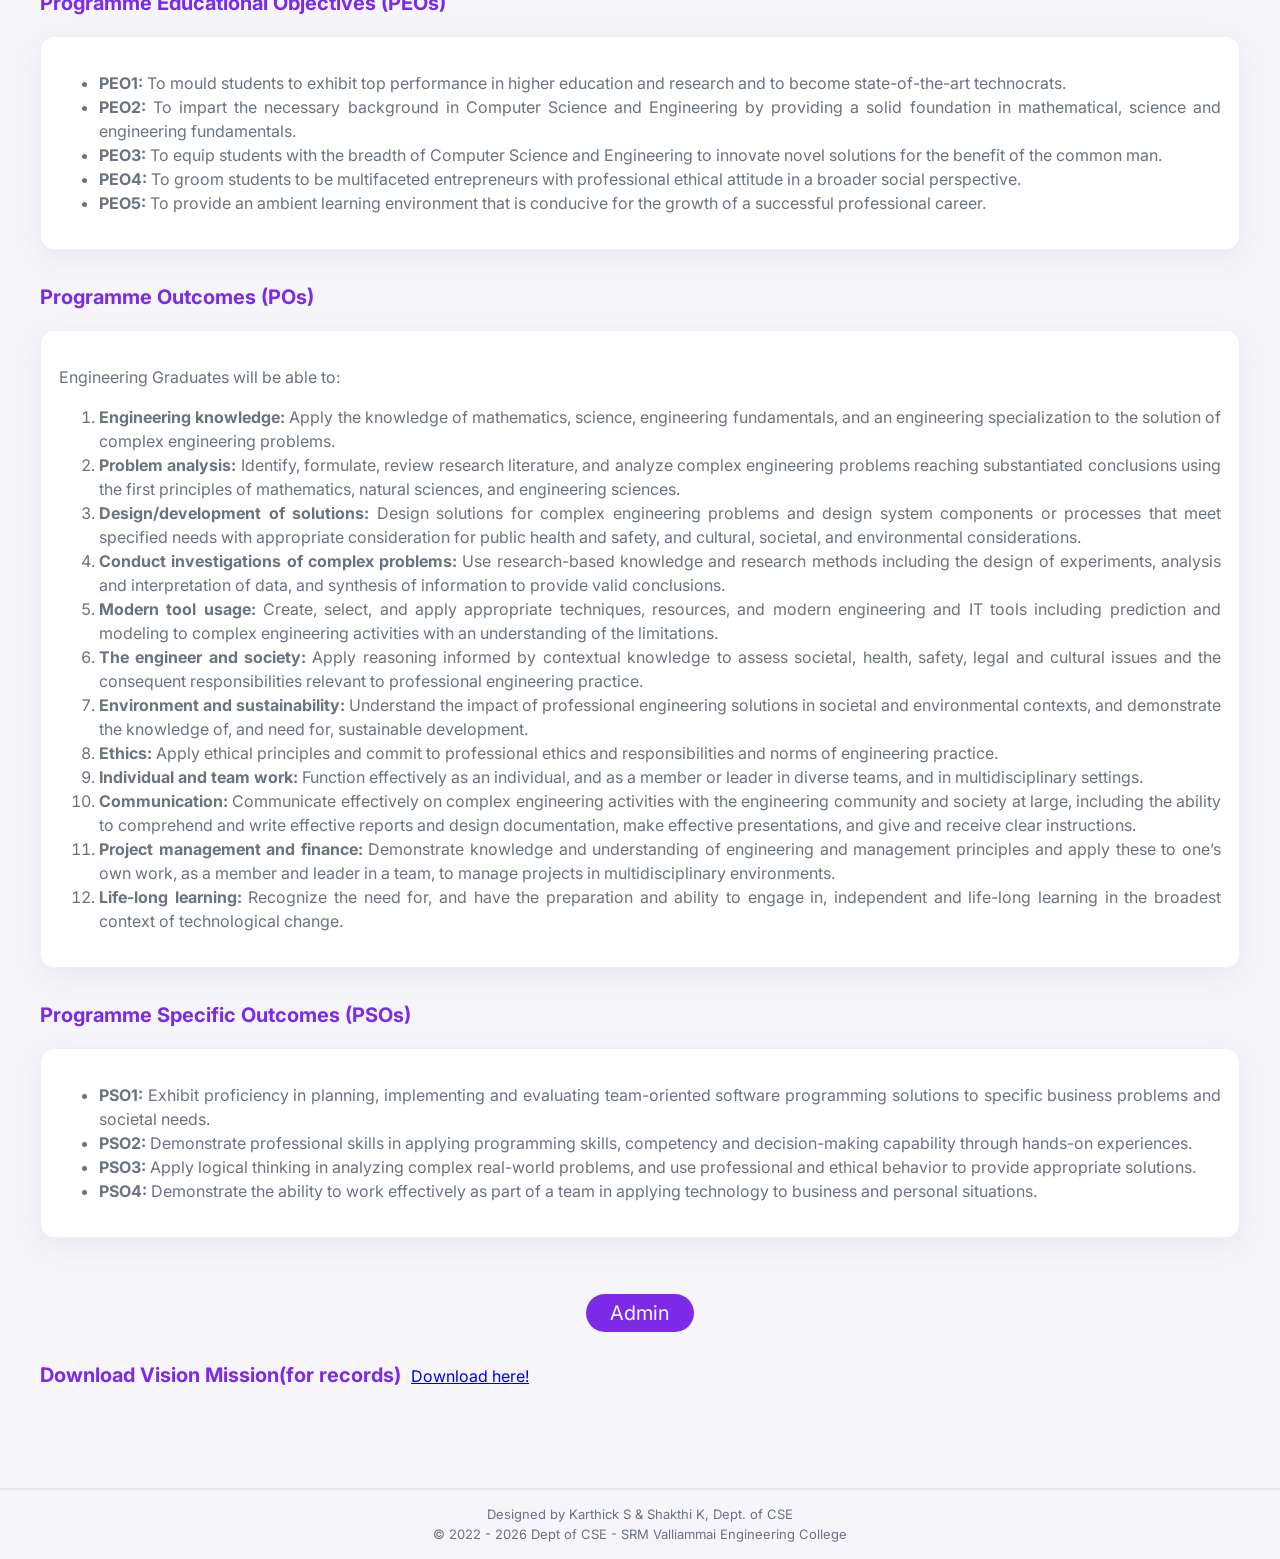
==== commit 1718030b: "Add files via upload" ====
--- a/about.html
+++ b/about.html
@@ -31,51 +31,77 @@
 
 <body>
     <!-- NAV -->
-    <nav class="nav">
-        <div class="nav-inner">
+    <nav class="nav two-row-nav">
+        <div class="nav-inner nav-top">
             <a href="index.html" class="brand">
-                <img src="image.png" alt="CSE logo">
-                <div>
-                    <h1>CSE Department</h1>
-                    <div class="brand-sub">SRM Valliammai Engineering College</div>
-                </div>
+            <img src="image.png" alt="CSE logo">
+            <div class="brand-meta">
+                <h1>CSE Department</h1>
+                <div class="brand-sub">SRM Valliammai Engineering College</div>
+            </div>
             </a>
 
-            <!-- Desktop menu -->
-            <div class="menu">
-                <a href="index.html">Home</a>
-                <a href="index.html#about">About us</a>
-                <a href="index.html#faculty">Faculty</a>
-                <a href="index.html#coderizz">Coderizz</a>
-                <a href="index.html#achievements">Events</a>
-                <a href="index.html#placements">Placements</a>
-                <a href="index.html#alumni">Alumni</a>
-                <a href="index.html#blog">Blog</a>
-                <a href="index.html#contact">Contact</a>
-                <a href="cgpa.html">GPA-Calculator</a>
-            </div>
-
-            <!-- Hamburger -->
             <button class="hamb" id="hamb" aria-label="Toggle navigation" aria-expanded="false">
                 <span></span>
                 <span></span>
                 <span></span>
             </button>
+
+            <div class="top-actions" role="toolbar" aria-label="Top quick actions">
+            <!-- Home icon -->
+            <a class="icon-btn" href="index.html" title="Home" aria-label="Home">
+                <!-- simple home SVG -->
+                <svg width="20" height="20" viewBox="0 0 24 24" fill="none" aria-hidden="true">
+                <path d="M3 11.5L12 4l9 7.5V20a1 1 0 0 1-1 1h-5v-6H9v6H4a1 1 0 0 1-1-1V11.5z" stroke="currentColor" stroke-width="1.4" stroke-linecap="round" stroke-linejoin="round"/>
+                </svg>
+            </a>
+
+            <!-- GPA / Calculator icon -->
+            <a class="icon-btn" href="cgpa.html" title="GPA Calculator" aria-label="GPA Calculator">
+                <!-- calculator/gpa SVG -->
+                <svg width="20" height="20" viewBox="0 0 24 24" fill="none" aria-hidden="true">
+                <rect x="3" y="2" width="18" height="20" rx="2" stroke="currentColor" stroke-width="1.4"/>
+                <path d="M7 7h10M7 11h10M7 15h10" stroke="currentColor" stroke-width="1.4" stroke-linecap="round" stroke-linejoin="round"/>
+                </svg>
+            </a>
+            </div>
         </div>
 
-        <!-- Mobile full-screen menu -->
+
+        <!-- second row: quick links -->
+        <div class="nav-inner nav-bottom">
+            <div class="quicklinks">
+            <a href="index.html">Home</a>
+            <a href="index.html#about">About us</a>
+            <a href="index.html#faculty">Faculty</a>
+            <a href="index.html#coderizz">Coderizz</a>
+            <a href="index.html#achievements">Achievements</a>
+            <a href="index.html#events">Events</a>
+            <a href="index.html#placements">Placements</a>
+            <a href="index.html#alumni">Alumni</a>
+            <a href="index.html#blog">News</a>
+            <a href="index.html#library">Library</a>
+            <a href="index.html#contact">Contact</a>
+            <a href="cgpa.html">GPA-Calculator</a>
+            <a href="admin.html">Admin</a>
+            </div>
+        </div>
+
+        <!-- keep your mobile menu as-is (unchanged) -->
         <div class="mobile-menu" id="mobileMenu">
             <a href="index.html">Home</a>
             <a href="index.html#about">About us</a>
             <a href="index.html#faculty">Faculty</a>
             <a href="index.html#coderizz">Coderizz</a>
-            <a href="index.html#labs">Labs</a>
-            <a href="index.html#achievements">Events</a>
+            <a href="index.html#achievements">Achievements</a>
+            <a href="index.html#events">Events</a>
             <a href="index.html#placements">Placements</a>
             <a href="index.html#alumni">Alumni</a>
-            <a href="index.html#blog">Blog</a>
+            <a href="index.html#blog">News</a>
+            <a href="index.html#library">Library</a>
             <a href="index.html#contact">Contact</a>
             <a href="cgpa.html">GPA-Calculator</a>
+            <a href="admin.html">Admin</a>
         </div>
     </nav>
 
--- a/styles.css
+++ b/styles.css
@@ -335,7 +335,7 @@
     color: var(--text);
     font-size: 18px;
     font-weight: 500;
-    padding: 8px 4px;
+    padding: 6px 4px;
 }
 
 /* ========== COUNTER SECTION ========== */
@@ -1078,6 +1078,10 @@
 }
 
 @media (max-width: 900px) {
+    .top-actions {
+        display: none;
+    }
+
     .faculty-grid {
         grid-template-columns: repeat(2, minmax(0, 1fr));
     }
